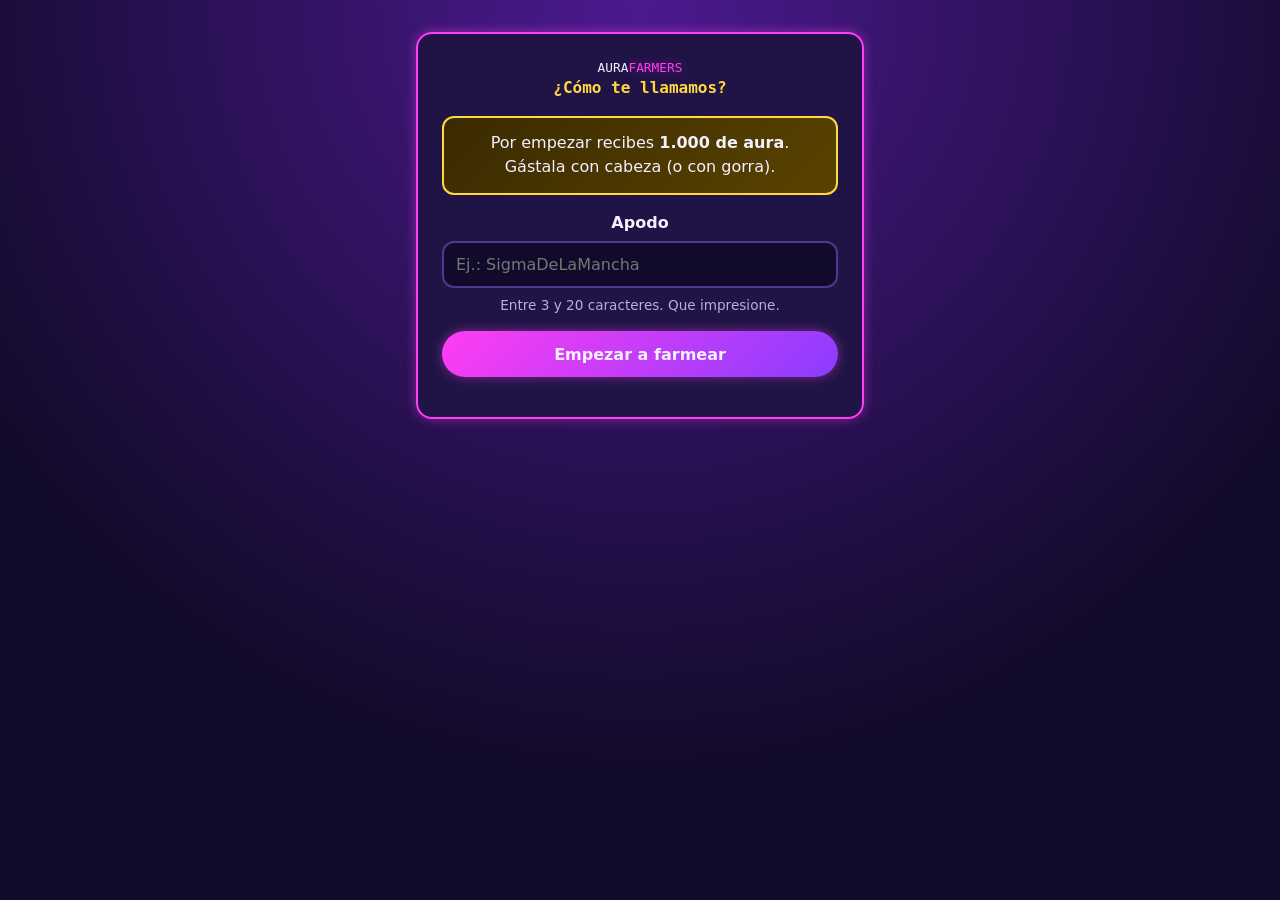
==== diseño/apodo.html @ 4c5011ad "Initial commit" ====
<!DOCTYPE html>
<html lang="en">
<head>
    <meta charset="UTF-8">
    <meta name="viewport" content="width=device-width, initial-scale=1.0">
    <title>LOBBY</title>
    <link rel="stylesheet" href="css/estilos.css">
</head>
<body class="pagina pagina--portada">
  <main class="portada">
    <section class="portada__bloque">
      <p class="logo">AURA<span class="logo__acento">FARMERS</span></p>
      <h1 class="portada__frase">¿Cómo te llamamos?</h1>

      <p class="aviso aviso--regalo">
        Por empezar recibes <strong><span data-dato="aura-regalo">1.000</span> de aura</strong>.
        Gástala con cabeza (o con gorra).
      </p>

      <form class="formulario" action="lobby.html" method="post">
        <div class="formulario__campo">
          <label class="formulario__etiqueta" for="apodo">Apodo</label>
          <input class="formulario__entrada" type="text" id="apodo" name="apodo"
                 placeholder="Ej.: SigmaDeLaMancha" maxlength="20" required>
          <p class="formulario__ayuda">Entre 3 y 20 caracteres. Que impresione.</p>
        </div>
        <button class="boton boton--principal" type="submit">Empezar a farmear</button>
      </form>
    </section>
  </main>
</body>
</html>
---- diseño/css/estilos.css ----
/* ==========================================================
   AURA FARMERS · estilos.css (Fase 1: CSS básico)
   Solo selectores, colores, fondos, degradados, tipografía
   y modelo de caja. La colocación llega en la fase 2.
   Convención de clases: BEM (bloque__elemento--modificador)
   ========================================================== */

/* ---------- Variables ---------- */
:root {
  --color-fondo: #120a2a;
  --color-superficie: #1f1445;
  --color-superficie-2: #2c1d63;
  --color-texto: #f4f0ff;
  --color-texto-suave: #b9aee0;
  --color-aura: #ffd93d;
  --color-acento: #ff3df2;
  --color-ok: #3dffa8;
  --color-peligro: #ff4d6d;
  --color-borde: #4b3a8f;

  --fuente-titulos: "Press Start 2P", monospace;
  --fuente-texto: "Nunito", system-ui, sans-serif;

  --radio: 0.75rem;
  --sombra-neon: 0 0 0.75rem rgba(255, 61, 242, 0.45);
}

/* ---------- Base ---------- */
* {
  box-sizing: border-box;
}

body {
  margin: 0;
  font-family: var(--fuente-texto);
  font-size: 1rem;
  line-height: 1.5;
  color: var(--color-texto);
  background: linear-gradient(180deg, var(--color-fondo), #2a0f4d);
  min-height: 100vh;
}

h1, h2, h3 {
  font-family: var(--fuente-titulos);
  line-height: 1.4;
  margin: 0 0 1rem;
}

h1 { font-size: 1.1rem; }
h2 { font-size: 0.95rem; }
h3 { font-size: 0.8rem; }

p { margin: 0 0 1rem; }

a { color: var(--color-aura); }

/* ---------- Logo ---------- */
.logo {
  font-family: var(--fuente-titulos);
  font-size: 0.8rem;
  margin: 0;
  color: var(--color-texto);
}

.logo--grande {
  font-size: 1.4rem;
  margin-bottom: 1.5rem;
}

.logo__acento {
  color: var(--color-acento);
  text-shadow: var(--sombra-neon);
}

/* ---------- Barra superior ---------- */
.barra {
  padding: 1rem;
  background: var(--color-superficie);
  border-bottom: 3px solid var(--color-acento);
}

.barra__aura {
  margin: 0.5rem 0 0;
  padding: 0.5rem 1rem;
  font-family: var(--fuente-titulos);
  font-size: 0.8rem;
  color: #2a1a00;
  background: linear-gradient(135deg, #fff3a0, var(--color-aura));
  border-radius: 999px;
}

.barra__jugador {
  margin: 0.5rem 0 0;
  width: 2.5rem;
  height: 2.5rem;
  line-height: 2.5rem;
  text-align: center;
  font-weight: 800;
  background: var(--color-acento);
  border-radius: 50%;
}

/* ---------- Menú de navegación ---------- */
.menu {
  padding: 0.5rem 1rem;
  background: var(--color-superficie-2);
}

.menu__enlace {
  display: block;
  padding: 0.75rem 1rem;
  margin: 0.25rem 0;
  font-weight: 800;
  text-decoration: none;
  color: var(--color-texto);
  border-radius: var(--radio);
}

.menu__enlace--activo {
  color: #2a1a00;
  background: var(--color-aura);
}

/* ---------- Contenido y bloques ---------- */
.contenido {
  padding: 1rem;
}

.bloque {
  margin-bottom: 1.5rem;
  padding: 1.25rem;
  background: var(--color-superficie);
  border: 2px solid var(--color-borde);
  border-radius: var(--radio);
}

.bloque__titulo {
  color: var(--color-aura);
}

.bloque__texto {
  color: var(--color-texto-suave);
}

.bloque--personaje {
  text-align: center;
}

.bloque--peligro {
  border-color: var(--color-peligro);
}

/* ---------- Tarjetas (juegos y artículos) ---------- */
.tarjeta {
  margin-bottom: 1rem;
  padding: 1rem;
  background: var(--color-superficie-2);
  border: 2px solid var(--color-borde);
  border-radius: var(--radio);
  display: grid;
  grid-template-columns: 1fr; /* móvil: una columna */
  gap: 1rem;
}

.tarjeta__titulo {
  color: var(--color-texto);
}

.tarjeta__texto {
  color: var(--color-texto-suave);
}

.tarjeta__categoria {
  margin-bottom: 0.25rem;
  font-size: 0.8rem;
  font-weight: 800;
  text-transform: uppercase;
  letter-spacing: 0.08em;
  color: var(--color-acento);
}

.tarjeta__nivel {
  font-weight: 700;
  color: var(--color-ok);
}

.tarjeta__precio {
  font-family: var(--fuente-titulos);
  font-size: 0.8rem;
  color: var(--color-aura);
}

.tarjeta__estado {
  font-weight: 700;
  color: var(--color-texto-suave);
}

.tarjeta__etiqueta {
  display: inline-block;
  padding: 0.25rem 0.75rem;
  font-size: 0.8rem;
  font-weight: 800;
  background: var(--color-borde);
  border-radius: 999px;
}

.tarjeta--bloqueada {
  opacity: 0.7;
  border-style: dashed;
}

.tarjeta--articulo {
  border-color: var(--color-acento);
}

/* ---------- Botones ---------- */
.boton {
  display: inline-block;
  padding: 0.85rem 1.5rem;
  font-family: var(--fuente-texto);
  font-size: 1rem;
  font-weight: 800;
  text-align: center;
  text-decoration: none;
  color: #2a1a00;
  background: var(--color-aura);
  border: 0;
  border-radius: 999px;
  cursor: pointer;
}

.boton:hover {
  filter: brightness(1.1);
}

.boton--principal {
  background: linear-gradient(135deg, var(--color-acento), #8a3dff);
  color: var(--color-texto);
  box-shadow: var(--sombra-neon);
}

.boton--google {
  background: #ffffff;
  color: #222222;
}

.boton--bonus {
  background: linear-gradient(135deg, #fff3a0, var(--color-aura));
}

.boton--comprar {
  background: var(--color-ok);
}

.boton--equipar {
  background: var(--color-acento);
  color: var(--color-texto);
}

.boton--secundario {
  background: transparent;
  color: var(--color-texto);
  border: 2px solid var(--color-borde);
}

.boton--peligro {
  background: var(--color-peligro);
  color: var(--color-texto);
}

/* ---------- Formularios ---------- */
.formulario {
  margin-bottom: 1rem;
}

.formulario__campo {
  margin-bottom: 1rem;
}

.formulario__etiqueta {
  display: block;
  margin-bottom: 0.4rem;
  font-weight: 800;
}

.formulario__entrada {
  width: 100%;
  padding: 0.75rem;
  font-family: var(--fuente-texto);
  font-size: 1rem;
  color: var(--color-texto);
  background: var(--color-fondo);
  border: 2px solid var(--color-borde);
  border-radius: var(--radio);
}

.formulario__entrada:focus {
  outline: 3px solid var(--color-aura);
}

.formulario__ayuda {
  margin: 0.4rem 0 0;
  font-size: 0.85rem;
  color: var(--color-texto-suave);
}

.formulario__grupo {
  margin: 0 0 1rem;
  padding: 0.75rem 1rem;
  border: 2px solid var(--color-borde);
  border-radius: var(--radio);
}

.formulario__opcion {
  display: block;
  padding: 0.4rem 0;
}

/* ---------- Avisos ---------- */
.aviso {
  padding: 0.85rem 1rem;
  border-radius: var(--radio);
}

.aviso--regalo {
  background: linear-gradient(135deg, #3a2a00, #5a4300);
  border: 2px solid var(--color-aura);
}

.aviso--peligro {
  background: #3a0f1a;
  border: 2px solid var(--color-peligro);
}

/* ---------- Personaje (figura hecha con CSS) ---------- */
.personaje {
  width: 8rem;
  margin: 1rem auto;
}

.personaje__cabeza {
  width: 4rem;
  height: 4rem;
  margin: 0 auto;
  background: radial-gradient(circle at 35% 30%, #ffe0bd, #e0a070);
  border: 3px solid var(--color-texto);
  border-radius: 50%;
}

.personaje__cuerpo {
  width: 5rem;
  height: 5rem;
  margin: 0.25rem auto 0;
  background: linear-gradient(180deg, var(--color-acento), #8a3dff);
  border: 3px solid var(--color-texto);
  border-radius: 1rem 1rem 0.5rem 0.5rem;
}

.personaje__pies {
  width: 5rem;
  height: 1rem;
  margin: 0.25rem auto 0;
  background: linear-gradient(180deg, var(--color-ok), #1fa070);
  border: 3px solid var(--color-texto);
  border-radius: 0.5rem;
}

.personaje--grande {
  width: 10rem;
  transform: scale(1.3);
  margin: 2rem auto;
}

/* ---------- Pantallas de bienvenida y primer acceso ---------- */
.pagina--portada {
  background: radial-gradient(circle at 50% 0%, #4b1a8f, var(--color-fondo) 70%);
}

.portada {
  padding: 2rem 1rem;
}

.portada__bloque {
  max-width: 28rem;
  margin: 0 auto;
  padding: 1.5rem;
  text-align: center;
  background: var(--color-superficie);
  border: 2px solid var(--color-acento);
  border-radius: 1rem;
  box-shadow: var(--sombra-neon);
}

.portada__frase {
  font-size: 1rem;
  color: var(--color-aura);
}

.portada__texto {
  color: var(--color-texto-suave);
}

.portada__nota {
  margin: 1rem 0 0;
  font-size: 0.85rem;
  color: var(--color-texto-suave);
}

.formulario .boton {
  width: 100%;
}

@media (min-width: 48rem) { /* a partir de 768 px */

.tarjetas { grid-template-columns: repeat(3, 1fr); }
}
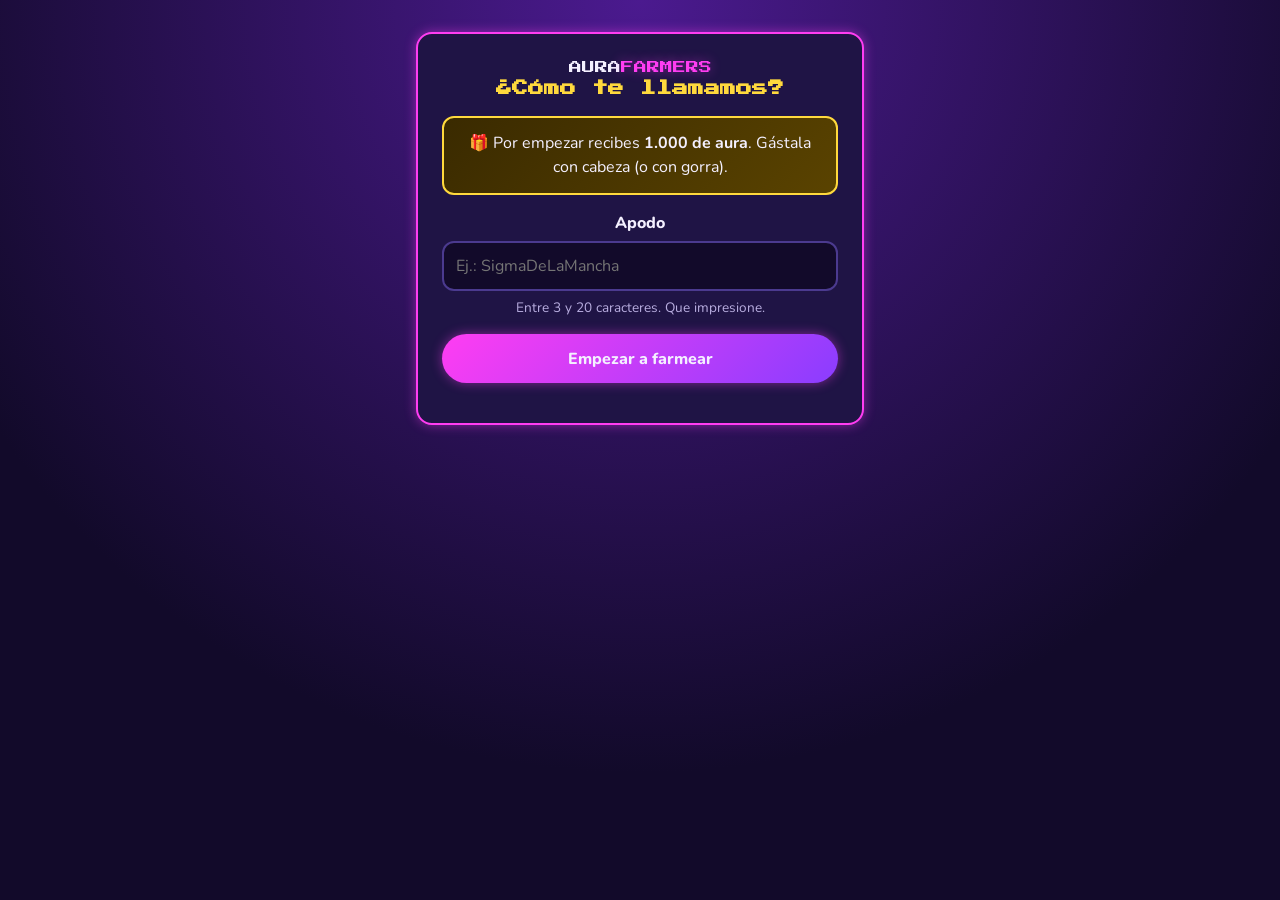
==== commit 7fb2a252: "Update apodo.html" ====
--- a/diseño/apodo.html
+++ b/diseño/apodo.html
@@ -1,10 +1,13 @@
 <!DOCTYPE html>
-<html lang="en">
+<html lang="es">
 <head>
-    <meta charset="UTF-8">
-    <meta name="viewport" content="width=device-width, initial-scale=1.0">
-    <title>LOBBY</title>
-    <link rel="stylesheet" href="css/estilos.css">
+  <meta charset="UTF-8">
+  <meta name="viewport" content="width=device-width, initial-scale=1">
+  <title>Aura Farmers · Elige tu apodo</title>
+  <link rel="preconnect" href="https://fonts.googleapis.com">
+  <link rel="preconnect" href="https://fonts.gstatic.com" crossorigin>
+  <link href="https://fonts.googleapis.com/css2?family=Press+Start+2P&family=Nunito:wght@400;700;800&display=swap" rel="stylesheet">
+  <link rel="stylesheet" href="css/estilos.css">
 </head>
 <body class="pagina pagina--portada">
   <main class="portada">
@@ -13,7 +16,7 @@
       <h1 class="portada__frase">¿Cómo te llamamos?</h1>
 
       <p class="aviso aviso--regalo">
-        Por empezar recibes <strong><span data-dato="aura-regalo">1.000</span> de aura</strong>.
+        🎁 Por empezar recibes <strong><span data-dato="aura-regalo">1.000</span> de aura</strong>.
         Gástala con cabeza (o con gorra).
       </p>
 
